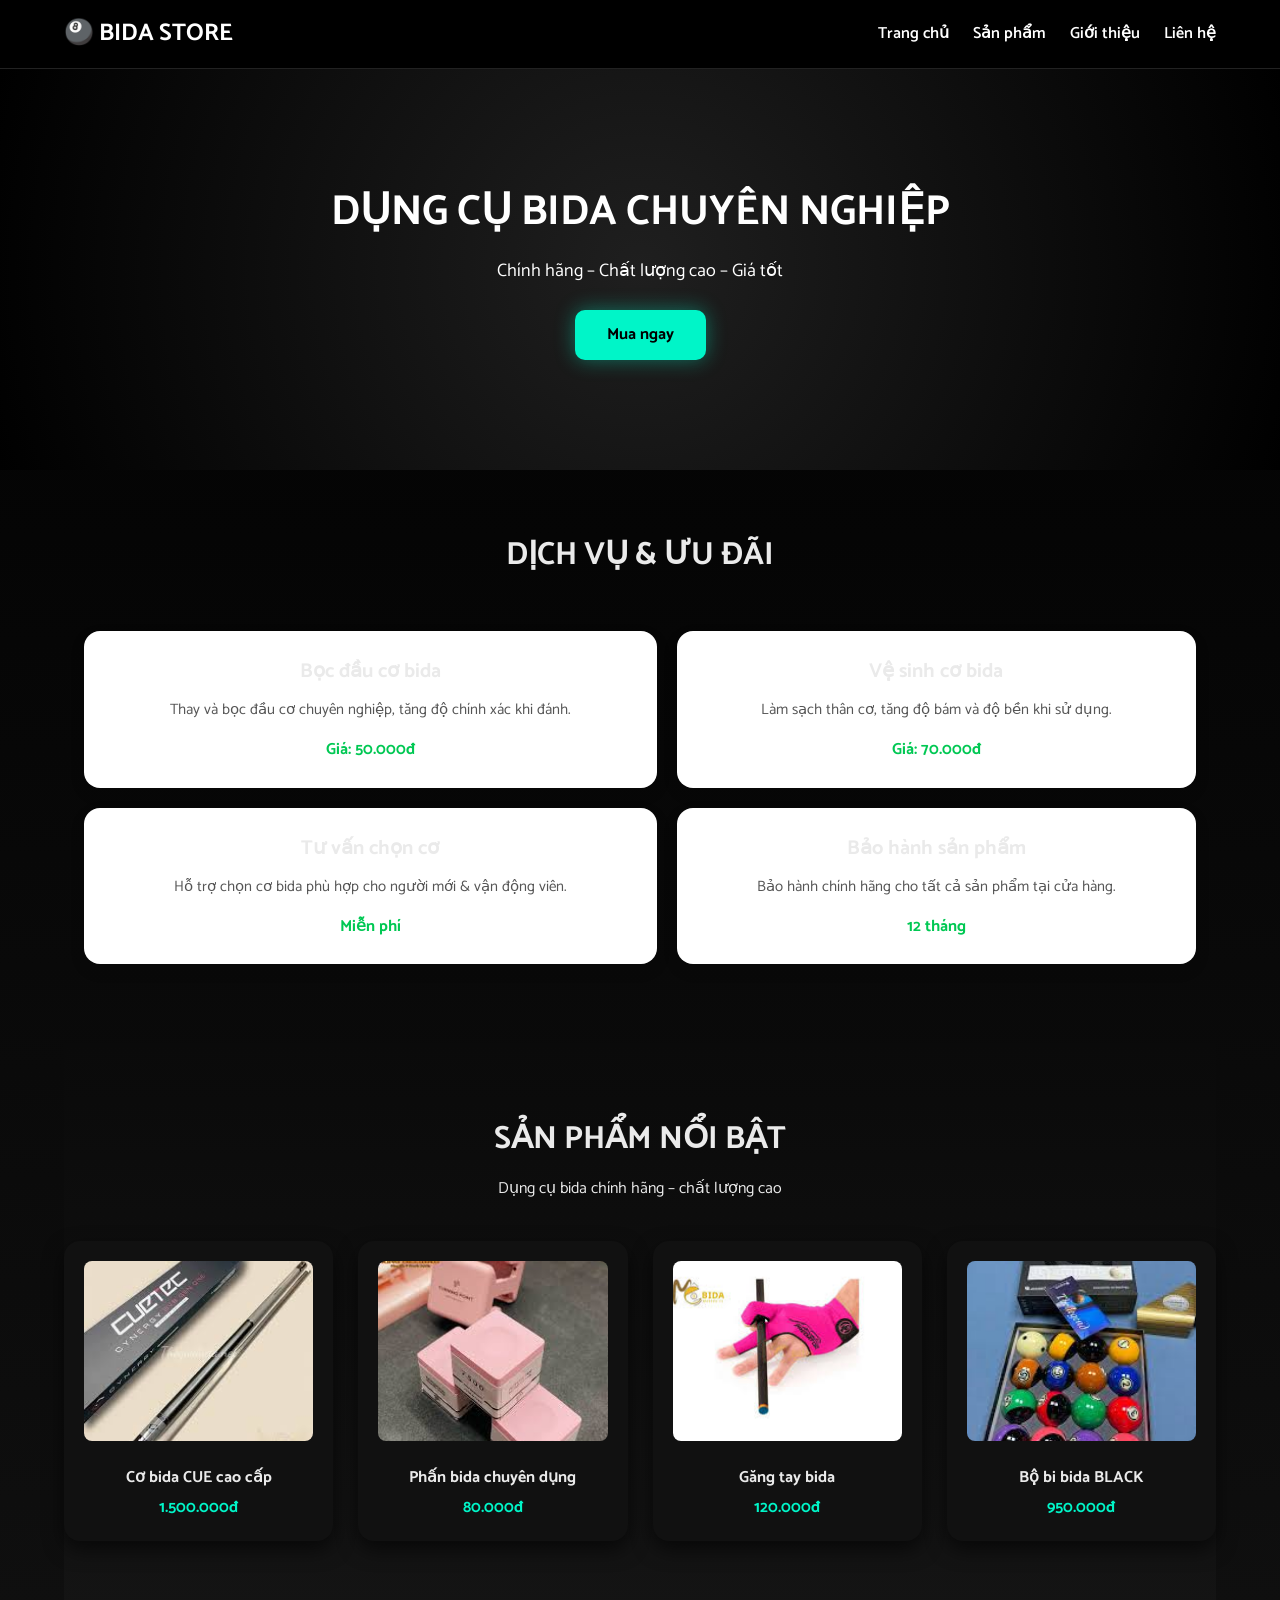
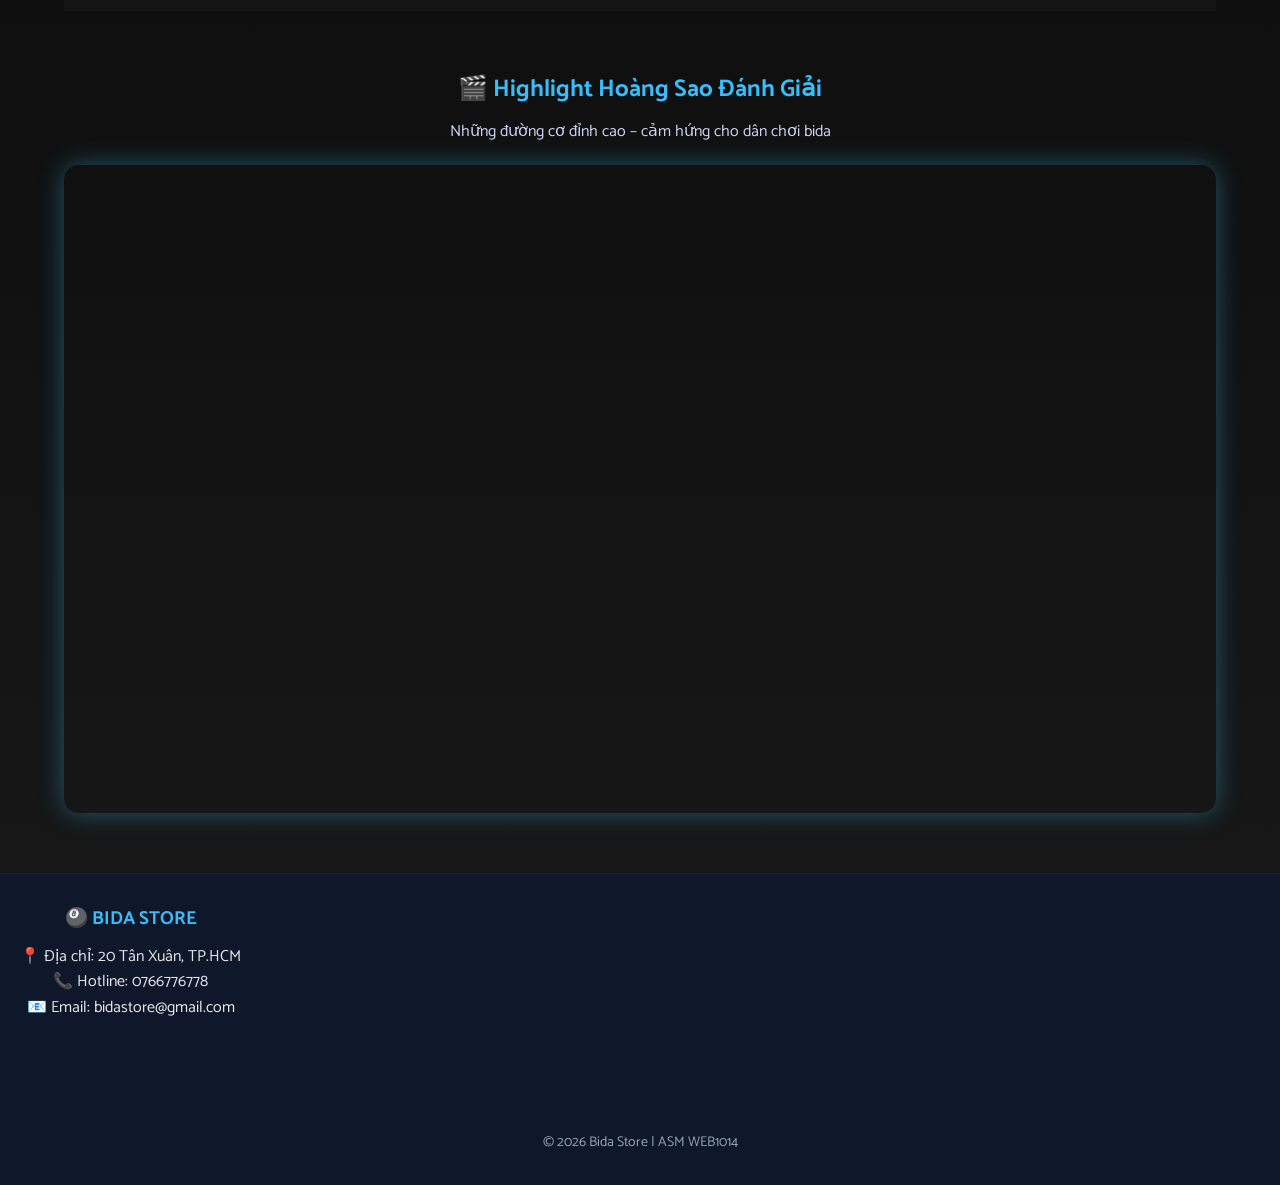
==== index.html @ 60e05be7 "Update and rename index.Html to index.html" ====
<!DOCTYPE html>
<html lang="vi">
<head>
    <meta charset="UTF-8">
    <title>ASM1 - Bida Store</title>

    <link href="https://fonts.googleapis.com/css2?family=Catamaran:wght@400;700&display=swap" rel="stylesheet">
    <link rel="stylesheet" href="ASMstyles.css">
</head>

<body>

<!-- HEADER -->
<header class="site-header">
    <div class="container header-flex">
        <h1 class="logo">🎱 BIDA STORE</h1>
        <nav class="nav">
            <a href="#">Trang chủ</a>
            <a href="#">Sản phẩm</a>
            <a href="#">Giới thiệu</a>
            <a href="#">Liên hệ</a>
        </nav>
    </div>
</header>

<!-- HERO -->
<section class="hero">
    <h1>DỤNG CỤ BIDA CHUYÊN NGHIỆP</h1>
    <p>Chính hãng – Chất lượng cao – Giá tốt</p>
    <a href="#" class="btn">Mua ngay</a>
</section>
<!-- DỊCH VỤ & ƯU ĐÃI -->
<section class="service-table-section container">
    <h2>DỊCH VỤ & ƯU ĐÃI</h2>

    <table class="service-table">
        <tr>
            <td>
                <div class="service-box">
                    <h4>Bọc đầu cơ bida</h4>
                    <p>Thay và bọc đầu cơ chuyên nghiệp, tăng độ chính xác khi đánh.</p>
                    <span>Giá: 50.000đ</span>
                </div>
            </td>
            <td>
                <div class="service-box">
                    <h4>Vệ sinh cơ bida</h4>
                    <p>Làm sạch thân cơ, tăng độ bám và độ bền khi sử dụng.</p>
                    <span>Giá: 70.000đ</span>
                </div>
            </td>
        </tr>

        <tr>
            <td>
                <div class="service-box">
                    <h4>Tư vấn chọn cơ</h4>
                    <p>Hỗ trợ chọn cơ bida phù hợp cho người mới & vận động viên.</p>
                    <span>Miễn phí</span>
                </div>
            </td>
            <td>
                <div class="service-box">
                    <h4>Bảo hành sản phẩm</h4>
                    <p>Bảo hành chính hãng cho tất cả sản phẩm tại cửa hàng.</p>
                    <span>12 tháng</span>
                </div>
            </td>
        </tr>
    </table>
</section>

<!-- SẢN PHẨM -->
<section class="products container">
    <h2>SẢN PHẨM NỔI BẬT</h2>
    <p>Dụng cụ bida chính hãng – chất lượng cao</p>

    <div class="product-list">
        <div class="product">
            <img src="images/cue.jpg" alt="Cơ bida CUE">
            <h4>Cơ bida CUE cao cấp</h4>
            <p>1.500.000đ</p>
        </div>

        <div class="product">
            <img src="images/phan.jpg" alt="Phấn bida">
            <h4>Phấn bida chuyên dụng</h4>
            <p>80.000đ</p>
        </div>

        <div class="product">
            <img src="images/gangtay.jpg" alt="Găng tay bida">
            <h4>Găng tay bida</h4>
            <p>120.000đ</p>
        </div>

        <div class="product">
            <img src="images/bi.jpg" alt="Bộ bi bida">
            <h4>Bộ bi bida BLACK</h4>
            <p>950.000đ</p>
        </div>
    </div>
</section>
<!-- VIDEO HIGHLIGHT -->
<section class="video-highlight container">
    <h2>🎬 Highlight Hoàng Sao Đánh Giải</h2>
    <p>Những đường cơ đỉnh cao – cảm hứng cho dân chơi bida</p>

    <div class="video-wrapper">
        <iframe
            src="https://www.youtube.com/embed/VIDEO_ID"
            title="Hoàng Sao Bida Highlight"
            frameborder="0"
            allow="accelerometer; autoplay; clipboard-write; encrypted-media; gyroscope; picture-in-picture"
            allowfullscreen>
        </iframe>
    </div>
</section>

<!-- FOOTER -->
<footer class="footer">
    <div class="footer-container">
        <div class="footer-info">
            <h3>🎱 BIDA STORE</h3>
            <p>📍 Địa chỉ: 20 Tân Xuân, TP.HCM</p>
            <p>📞 Hotline: 0766776778</p>
            <p>📧 Email: bidastore@gmail.com</p>
        </div>

        <div class="footer-map">
            <iframe
                src="https://www.google.com/maps?q=20%20T%C3%A2n%20Xu%C3%A2n&output=embed"
                width="100%"
                height="200"
                style="border:0; border-radius:10px;"
                allowfullscreen=""
                loading="lazy">
            </iframe>
        </div>
    </div>

    <p class="footer-copy">© 2026 Bida Store | ASM WEB1014</p>
</footer>
---- ASMstyles.css ----
* {
    margin: 0;
    padding: 0;
    box-sizing: border-box;
}

body {
    font-family: 'Catamaran', sans-serif;
    line-height: 1.6;
    color: #eaeaea;
    background: linear-gradient(180deg, #000000, #1a1a1a);
}

.container {
    width: 90%;
    max-width: 1200px;
    margin: auto;
}

/* HEADER */
.site-header {
    background: #000;
    color: #fff;
    padding: 15px 0;
    border-bottom: 1px solid #222;
}

.header-flex {
    display: flex;
    justify-content: space-between;
    align-items: center;
}

.logo {
    font-size: 24px;
}

.nav a {
    color: #fff;
    text-decoration: none;
    margin-left: 20px;
    font-weight: 600;
}

.nav a:hover {
    color: #00e676;
}

/* HERO */
.hero {
    background: radial-gradient(circle at center, #1f1f1f, #000000);
    color: #fff;
    text-align: center;
    padding: 110px 20px;
}

.hero h1 {
    font-size: 42px;
    margin-bottom: 10px;
}

.hero p {
    font-size: 18px;
    margin-bottom: 25px;
}

.btn {
    display: inline-block;
    background: #00f5c8;
    color: #000;
    padding: 12px 32px;
    text-decoration: none;
    font-weight: bold;
    border-radius: 10px;
    box-shadow: 0 0 20px rgba(0,245,200,0.4);
}

.btn:hover {
    background: #00c853;
}

/* PRODUCTS */
.products {
    padding: 70px 0;
    text-align: center;
    background: linear-gradient(180deg, #0a0a0a, #141414);
}

.products h2 {
    font-size: 32px;
    margin-bottom: 10px;
}

.product-list {
    display: grid;
    grid-template-columns: repeat(auto-fit, minmax(220px, 1fr));
    gap: 25px;
    margin-top: 40px;
}

.product {
    background: #111;
    padding: 20px;
    border-radius: 16px;
    box-shadow: 0 8px 20px rgba(0,0,0,0.6);
    transition: transform 0.3s, box-shadow 0.3s;
}

.product:hover {
    transform: translateY(-5px);
    box-shadow: 0 10px 20px rgba(0,0,0,0.15);
}

.product img {
    width: 100%;
    height: 180px;
    object-fit: cover;
    border-radius: 8px;
}

.product h4 {
    margin: 15px 0 5px;
}

.product p {
    color: #00f5c8;
    font-weight: bold;
}

/* TABLE */
.service-table-section {
    padding: 60px 0;
}

.service-table-section h2 {
    text-align: center;
    font-size: 32px;
    margin-bottom: 30px;
}

.service-table {
    width: 100%;
    border-collapse: separate;
    border-spacing: 20px;
}

.service-box {
    background: #fff;
    border-radius: 16px;
    padding: 25px;
    text-align: center;
    box-shadow: 0 6px 15px rgba(0,0,0,0.12);
    transition: transform 0.3s, box-shadow 0.3s;
}

.service-box:hover {
    transform: translateY(-6px);
    box-shadow: 0 12px 25px rgba(0,0,0,0.18);
}

.service-box h4 {
    margin-bottom: 10px;
    font-size: 20px;
}

.service-box p {
    font-size: 15px;
    color: #555;
}

.service-box span {
    display: block;
    margin-top: 15px;
    font-weight: bold;
    color: #00c853;
}

/* FOOTER */
.footer {
    background: #000;
    color: #aaa;
    text-align: center;
    padding: 18px 0;
    margin-top: 40px;
    border-top: 1px solid #222;
}
.footer {
    background: #0f172a;
    color: #e5e7eb;
    padding: 30px 20px;
    margin-top: 40px;
}

.footer-container {
    display: flex;
    gap: 30px;
    flex-wrap: wrap;
    justify-content: space-between;
}

.footer-info {
    max-width: 400px;
}

.footer-info h3 {
    margin-bottom: 10px;
    color: #38bdf8;
}

.footer-map {
    flex: 1;
    min-width: 280px;
}

.footer-copy {
    text-align: center;
    margin-top: 20px;
    font-size: 14px;
    color: #94a3b8;
}
.video-highlight {
    margin: 60px auto;
    text-align: center;
}

.video-highlight h2 {
    color: #38bdf8;
    margin-bottom: 10px;
}

.video-highlight p {
    color: #cbd5f5;
    margin-bottom: 20px;
}

.video-wrapper {
    position: relative;
    padding-top: 56.25%; /* tỉ lệ 16:9 */
    border-radius: 15px;
    overflow: hidden;
    box-shadow: 0 0 25px rgba(56,189,248,0.4);
}

.video-wrapper iframe {
    position: absolute;
    top: 0;
    left: 0;
    width: 100%;
    height: 100%;
}
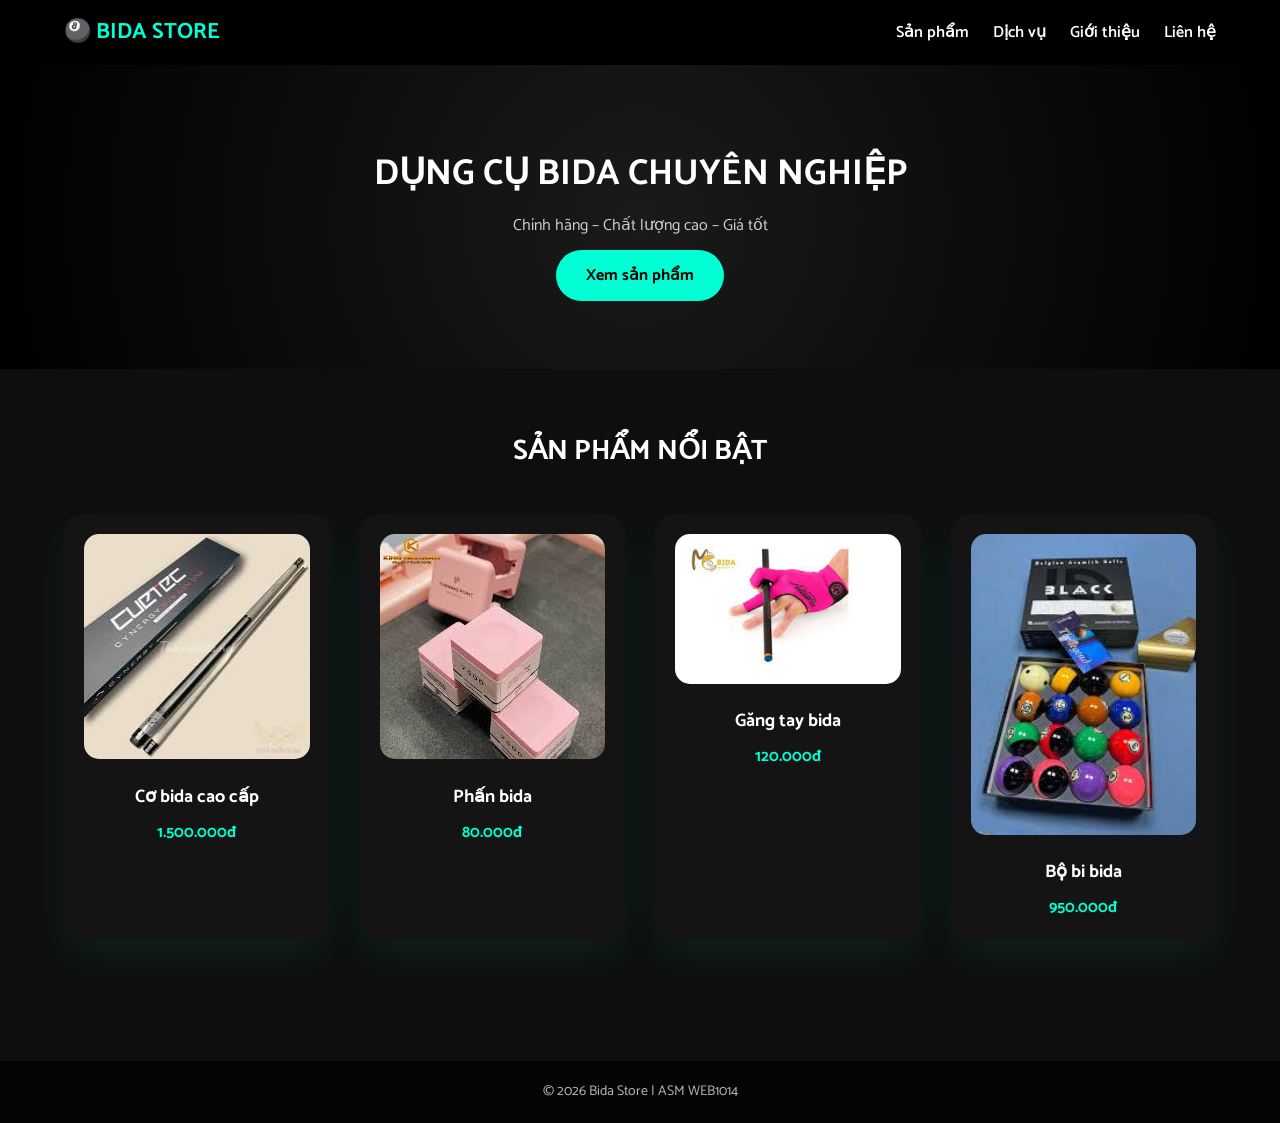
==== commit 09a93b19: "Add files via upload" ====
--- a/index.html
+++ b/index.html
@@ -1,145 +1,82 @@
 <!DOCTYPE html>
 <html lang="vi">
 <head>
-    <meta charset="UTF-8">
-    <title>ASM1 - Bida Store</title>
+    <meta charset="UTF-8" />
+    <meta name="viewport" content="width=device-width, initial-scale=1.0" />
+    <meta name="description" content="Bida Store – Cửa hàng dụng cụ bida chính hãng, chất lượng cao, giá tốt." />
+    <title>BIDA STORE | Trang chủ</title>
 
-    <link href="https://fonts.googleapis.com/css2?family=Catamaran:wght@400;700&display=swap" rel="stylesheet">
-    <link rel="stylesheet" href="ASMstyles.css">
+    <!-- FONT -->
+    <link href="https://fonts.googleapis.com/css2?family=Catamaran:wght@400;700&display=swap" rel="stylesheet" />
+
+    <!-- CSS -->
+    <link rel="stylesheet" href="ASMstyles.css" />
 </head>
 
 <body>
 
-<!-- HEADER -->
+<!-- HEADER STICKY -->
 <header class="site-header">
     <div class="container header-flex">
-        <h1 class="logo">🎱 BIDA STORE</h1>
-        <nav class="nav">
-            <a href="#">Trang chủ</a>
-            <a href="#">Sản phẩm</a>
-            <a href="#">Giới thiệu</a>
-            <a href="#">Liên hệ</a>
+        <!-- LOGO = TRANG CHỦ -->
+        <a href="index.html" class="logo" aria-label="Bida Store trang chủ">🎱 BIDA STORE</a>
+
+        <nav class="nav" aria-label="Điều hướng chính">
+            <a href="products.html">Sản phẩm</a>
+            <a href="services.html">Dịch vụ</a>
+            <a href="about.html">Giới thiệu</a>
+            <a href="contact.html">Liên hệ</a>
         </nav>
     </div>
 </header>
 
-<!-- HERO -->
-<section class="hero">
-    <h1>DỤNG CỤ BIDA CHUYÊN NGHIỆP</h1>
-    <p>Chính hãng – Chất lượng cao – Giá tốt</p>
-    <a href="#" class="btn">Mua ngay</a>
-</section>
-<!-- DỊCH VỤ & ƯU ĐÃI -->
-<section class="service-table-section container">
-    <h2>DỊCH VỤ & ƯU ĐÃI</h2>
+<main>
+    <!-- HERO -->
+    <section class="hero" role="banner">
+        <div class="container hero-content">
+            <h1>DỤNG CỤ BIDA CHUYÊN NGHIỆP</h1>
+            <p>Chính hãng – Chất lượng cao – Giá tốt</p>
+            <a href="products.html" class="btn">Xem sản phẩm</a>
+        </div>
+    </section>
 
-    <table class="service-table">
-        <tr>
-            <td>
-                <div class="service-box">
-                    <h4>Bọc đầu cơ bida</h4>
-                    <p>Thay và bọc đầu cơ chuyên nghiệp, tăng độ chính xác khi đánh.</p>
-                    <span>Giá: 50.000đ</span>
-                </div>
-            </td>
-            <td>
-                <div class="service-box">
-                    <h4>Vệ sinh cơ bida</h4>
-                    <p>Làm sạch thân cơ, tăng độ bám và độ bền khi sử dụng.</p>
-                    <span>Giá: 70.000đ</span>
-                </div>
-            </td>
-        </tr>
+    <!-- SẢN PHẨM NỔI BẬT -->
+    <section class="products container" aria-labelledby="featured-products">
+        <h2 id="featured-products">SẢN PHẨM NỔI BẬT</h2>
 
-        <tr>
-            <td>
-                <div class="service-box">
-                    <h4>Tư vấn chọn cơ</h4>
-                    <p>Hỗ trợ chọn cơ bida phù hợp cho người mới & vận động viên.</p>
-                    <span>Miễn phí</span>
-                </div>
-            </td>
-            <td>
-                <div class="service-box">
-                    <h4>Bảo hành sản phẩm</h4>
-                    <p>Bảo hành chính hãng cho tất cả sản phẩm tại cửa hàng.</p>
-                    <span>12 tháng</span>
-                </div>
-            </td>
-        </tr>
-    </table>
-</section>
+        <div class="product-list">
+            <article class="product">
+                <img src="images/cue.jpg" alt="Cơ bida cao cấp" loading="lazy" />
+                <h4>Cơ bida cao cấp</h4>
+                <p class="price">1.500.000đ</p>
+            </article>
 
-<!-- SẢN PHẨM -->
-<section class="products container">
-    <h2>SẢN PHẨM NỔI BẬT</h2>
-    <p>Dụng cụ bida chính hãng – chất lượng cao</p>
+            <article class="product">
+                <img src="images/phan.jpg" alt="Phấn bida" loading="lazy" />
+                <h4>Phấn bida</h4>
+                <p class="price">80.000đ</p>
+            </article>
 
-    <div class="product-list">
-        <div class="product">
-            <img src="images/cue.jpg" alt="Cơ bida CUE">
-            <h4>Cơ bida CUE cao cấp</h4>
-            <p>1.500.000đ</p>
+            <article class="product">
+                <img src="images/gangtay.jpg" alt="Găng tay bida" loading="lazy" />
+                <h4>Găng tay bida</h4>
+                <p class="price">120.000đ</p>
+            </article>
+
+            <article class="product">
+                <img src="images/bi.jpg" alt="Bộ bi bida" loading="lazy" />
+                <h4>Bộ bi bida</h4>
+                <p class="price">950.000đ</p>
+            </article>
         </div>
+    </section>
+</main>
 
-        <div class="product">
-            <img src="images/phan.jpg" alt="Phấn bida">
-            <h4>Phấn bida chuyên dụng</h4>
-            <p>80.000đ</p>
-        </div>
-
-        <div class="product">
-            <img src="images/gangtay.jpg" alt="Găng tay bida">
-            <h4>Găng tay bida</h4>
-            <p>120.000đ</p>
-        </div>
-
-        <div class="product">
-            <img src="images/bi.jpg" alt="Bộ bi bida">
-            <h4>Bộ bi bida BLACK</h4>
-            <p>950.000đ</p>
-        </div>
+<footer class="footer">
+    <div class="container footer-flex">
+        <p class="footer-copy">© 2026 Bida Store | ASM WEB1014</p>
     </div>
-</section>
-<!-- VIDEO HIGHLIGHT -->
-<section class="video-highlight container">
-    <h2>🎬 Highlight Hoàng Sao Đánh Giải</h2>
-    <p>Những đường cơ đỉnh cao – cảm hứng cho dân chơi bida</p>
-
-    <div class="video-wrapper">
-        <iframe
-            src="https://www.youtube.com/embed/VIDEO_ID"
-            title="Hoàng Sao Bida Highlight"
-            frameborder="0"
-            allow="accelerometer; autoplay; clipboard-write; encrypted-media; gyroscope; picture-in-picture"
-            allowfullscreen>
-        </iframe>
-    </div>
-</section>
-
-<!-- FOOTER -->
-<footer class="footer">
-    <div class="footer-container">
-        <div class="footer-info">
-            <h3>🎱 BIDA STORE</h3>
-            <p>📍 Địa chỉ: 20 Tân Xuân, TP.HCM</p>
-            <p>📞 Hotline: 0766776778</p>
-            <p>📧 Email: bidastore@gmail.com</p>
-        </div>
-
-        <div class="footer-map">
-            <iframe
-                src="https://www.google.com/maps?q=20%20T%C3%A2n%20Xu%C3%A2n&output=embed"
-                width="100%"
-                height="200"
-                style="border:0; border-radius:10px;"
-                allowfullscreen=""
-                loading="lazy">
-            </iframe>
-        </div>
-    </div>
-
-    <p class="footer-copy">© 2026 Bida Store | ASM WEB1014</p>
 </footer>
 
-
+</body>
+</html>
--- a/ASMstyles.css
+++ b/ASMstyles.css
@@ -1,16 +1,18 @@
+/* RESET */
 * {
     margin: 0;
     padding: 0;
     box-sizing: border-box;
+    font-family: 'Catamaran', sans-serif;
 }
 
 body {
-    font-family: 'Catamaran', sans-serif;
+    background: #0e0e0e;
+    color: #fff;
     line-height: 1.6;
-    color: #eaeaea;
-    background: linear-gradient(180deg, #000000, #1a1a1a);
 }
 
+/* CONTAINER */
 .container {
     width: 90%;
     max-width: 1200px;
@@ -20,9 +22,10 @@
 /* HEADER */
 .site-header {
     background: #000;
-    color: #fff;
     padding: 15px 0;
-    border-bottom: 1px solid #222;
+    position: sticky;
+    top: 0;
+    z-index: 1000;
 }
 
 .header-flex {
@@ -32,219 +35,145 @@
 }
 
 .logo {
-    font-size: 24px;
+    color: #00ffd5;
+    font-size: 22px;
+    font-weight: 700;
+    text-decoration: none;
 }
 
 .nav a {
     color: #fff;
+    margin-left: 20px;
     text-decoration: none;
-    margin-left: 20px;
     font-weight: 600;
 }
 
 .nav a:hover {
-    color: #00e676;
+    color: #00ffd5;
 }
 
 /* HERO */
 .hero {
-    background: radial-gradient(circle at center, #1f1f1f, #000000);
-    color: #fff;
+    background: radial-gradient(circle, #1a1a1a, #000);
     text-align: center;
-    padding: 110px 20px;
+    padding: 80px 20px;
 }
 
 .hero h1 {
-    font-size: 42px;
+    font-size: 36px;
     margin-bottom: 10px;
 }
 
 .hero p {
-    font-size: 18px;
+    opacity: 0.8;
     margin-bottom: 25px;
 }
 
 .btn {
-    display: inline-block;
-    background: #00f5c8;
+    background: #00ffd5;
     color: #000;
-    padding: 12px 32px;
+    padding: 12px 30px;
+    border-radius: 30px;
+    font-weight: 700;
     text-decoration: none;
-    font-weight: bold;
-    border-radius: 10px;
-    box-shadow: 0 0 20px rgba(0,245,200,0.4);
 }
 
 .btn:hover {
-    background: #00c853;
+    background: #00c9aa;
 }
 
-/* PRODUCTS */
+/* ===== SẢN PHẨM ===== */
 .products {
-    padding: 70px 0;
+    padding: 60px 0;
     text-align: center;
-    background: linear-gradient(180deg, #0a0a0a, #141414);
 }
 
 .products h2 {
-    font-size: 32px;
-    margin-bottom: 10px;
+    font-size: 28px;
+    margin-bottom: 40px;
 }
 
 .product-list {
     display: grid;
-    grid-template-columns: repeat(auto-fit, minmax(220px, 1fr));
-    gap: 25px;
-    margin-top: 40px;
+    grid-template-columns: repeat(auto-fit, minmax(250px, 1fr));
+    gap: 30px;
 }
 
 .product {
-    background: #111;
+    background: #141414;
+    border-radius: 20px;
     padding: 20px;
-    border-radius: 16px;
-    box-shadow: 0 8px 20px rgba(0,0,0,0.6);
+    box-shadow: 0 15px 40px rgba(0, 255, 213, 0.08);
     transition: transform 0.3s, box-shadow 0.3s;
 }
 
 .product:hover {
-    transform: translateY(-5px);
-    box-shadow: 0 10px 20px rgba(0,0,0,0.15);
+    transform: translateY(-10px);
+    box-shadow: 0 25px 60px rgba(0, 255, 213, 0.25);
 }
 
 .product img {
     width: 100%;
-    height: 180px;
-    object-fit: cover;
-    border-radius: 8px;
+    border-radius: 15px;
+    margin-bottom: 15px;
 }
 
 .product h4 {
-    margin: 15px 0 5px;
+    font-size: 18px;
+    margin-bottom: 8px;
 }
 
 .product p {
-    color: #00f5c8;
-    font-weight: bold;
+    color: #00ffd5;
+    font-weight: 700;
 }
 
-/* TABLE */
-.service-table-section {
-    padding: 60px 0;
+/* ===== TABLE DỊCH VỤ ===== */
+.service-table {
+    width: 100%;
+    margin-top: 30px;
+    border-collapse: collapse;
+    background: #141414;
+    border-radius: 15px;
+    overflow: hidden;
 }
 
-.service-table-section h2 {
+.service-table th,
+.service-table td {
+    padding: 15px;
     text-align: center;
-    font-size: 32px;
-    margin-bottom: 30px;
 }
 
-.service-table {
-    width: 100%;
-    border-collapse: separate;
-    border-spacing: 20px;
+.service-table th {
+    background: #00ffd5;
+    color: #000;
 }
 
-.service-box {
-    background: #fff;
-    border-radius: 16px;
-    padding: 25px;
-    text-align: center;
-    box-shadow: 0 6px 15px rgba(0,0,0,0.12);
-    transition: transform 0.3s, box-shadow 0.3s;
+.service-table tr:nth-child(even) {
+    background: #1c1c1c;
 }
 
-.service-box:hover {
-    transform: translateY(-6px);
-    box-shadow: 0 12px 25px rgba(0,0,0,0.18);
-}
-
-.service-box h4 {
-    margin-bottom: 10px;
-    font-size: 20px;
-}
-
-.service-box p {
-    font-size: 15px;
-    color: #555;
-}
-
-.service-box span {
-    display: block;
-    margin-top: 15px;
-    font-weight: bold;
-    color: #00c853;
+.service-table tr:hover {
+    background: rgba(0, 255, 213, 0.15);
 }
 
 /* FOOTER */
 .footer {
     background: #000;
-    color: #aaa;
+    padding: 20px;
     text-align: center;
-    padding: 18px 0;
-    margin-top: 40px;
-    border-top: 1px solid #222;
-}
-.footer {
-    background: #0f172a;
-    color: #e5e7eb;
-    padding: 30px 20px;
-    margin-top: 40px;
+    margin-top: 60px;
+    font-size: 14px;
+    opacity: 0.7;
 }
 
-.footer-container {
-    display: flex;
-    gap: 30px;
-    flex-wrap: wrap;
-    justify-content: space-between;
+/* RESPONSIVE */
+@media (max-width: 768px) {
+    .hero h1 {
+        font-size: 26px;
+    }
+
+    .nav a {
+        margin-left: 12px;
+    }
 }
-
-.footer-info {
-    max-width: 400px;
-}
-
-.footer-info h3 {
-    margin-bottom: 10px;
-    color: #38bdf8;
-}
-
-.footer-map {
-    flex: 1;
-    min-width: 280px;
-}
-
-.footer-copy {
-    text-align: center;
-    margin-top: 20px;
-    font-size: 14px;
-    color: #94a3b8;
-}
-.video-highlight {
-    margin: 60px auto;
-    text-align: center;
-}
-
-.video-highlight h2 {
-    color: #38bdf8;
-    margin-bottom: 10px;
-}
-
-.video-highlight p {
-    color: #cbd5f5;
-    margin-bottom: 20px;
-}
-
-.video-wrapper {
-    position: relative;
-    padding-top: 56.25%; /* tỉ lệ 16:9 */
-    border-radius: 15px;
-    overflow: hidden;
-    box-shadow: 0 0 25px rgba(56,189,248,0.4);
-}
-
-.video-wrapper iframe {
-    position: absolute;
-    top: 0;
-    left: 0;
-    width: 100%;
-    height: 100%;
-}
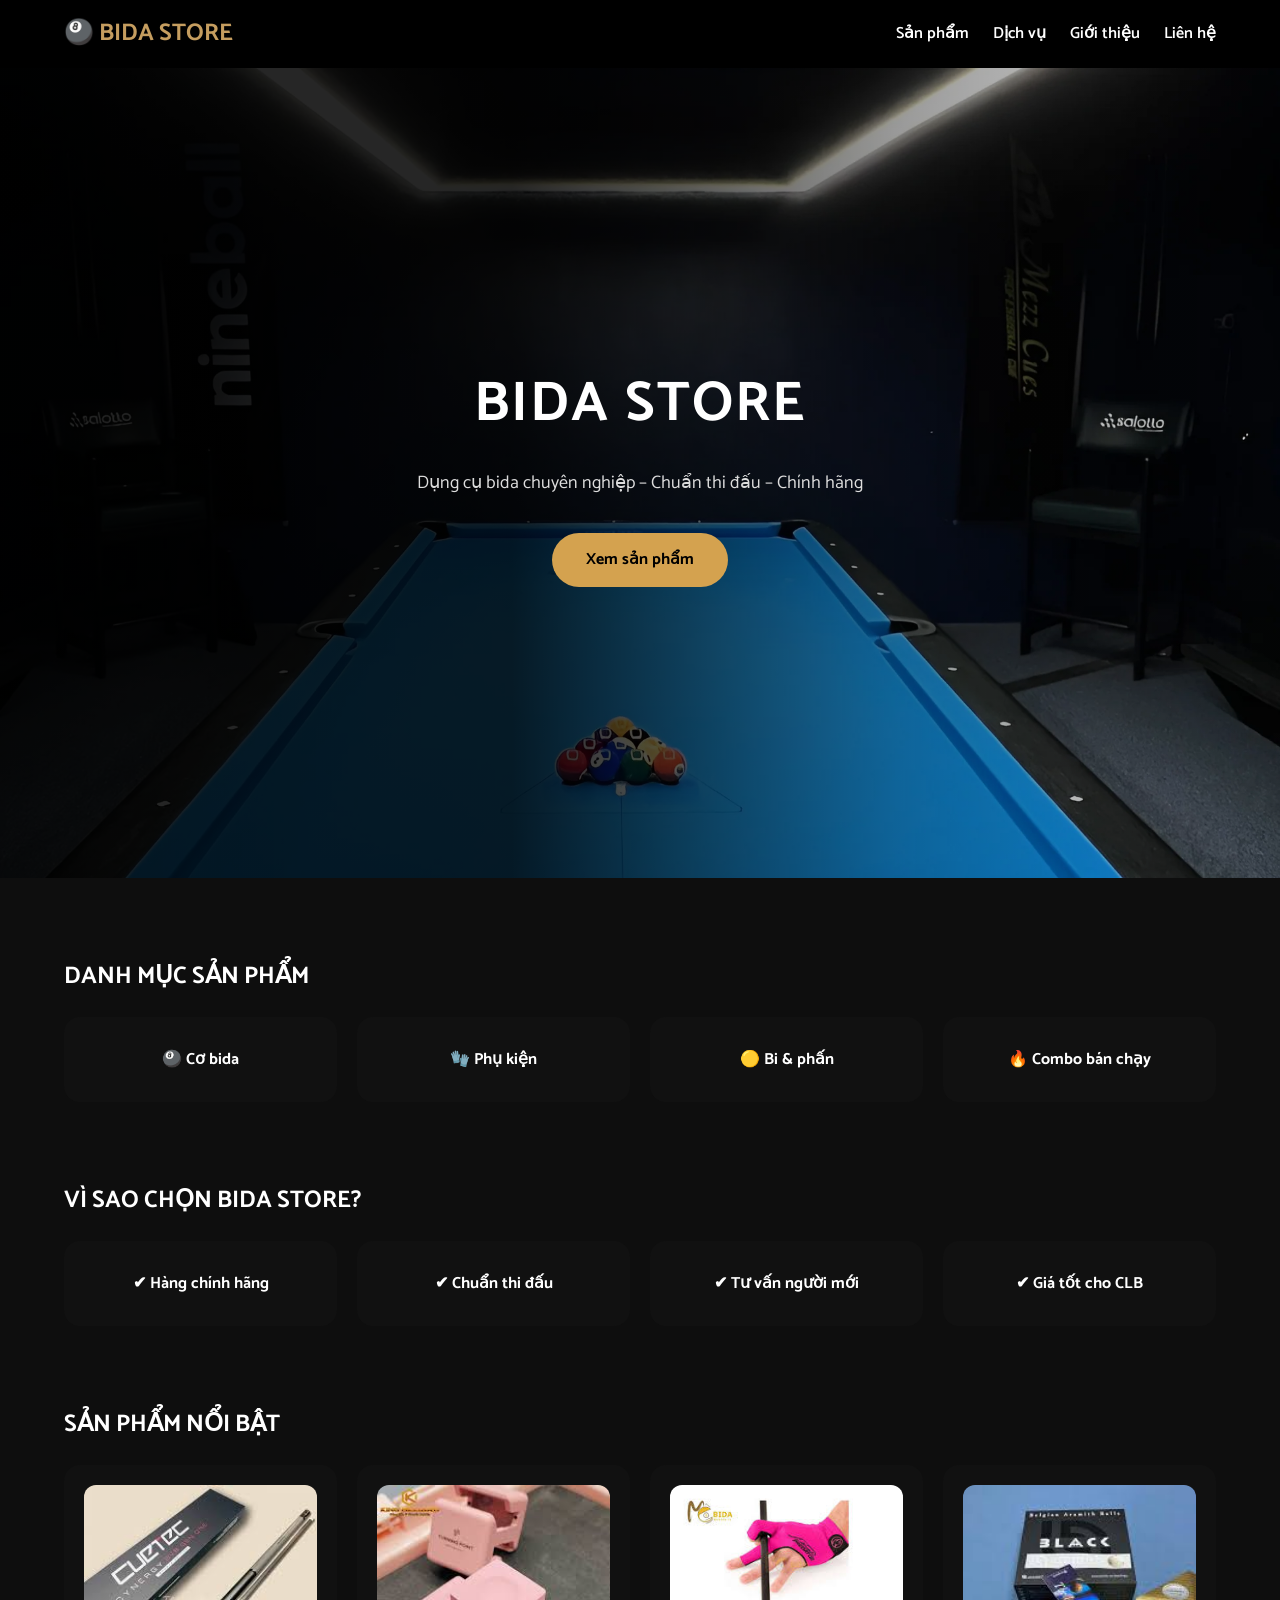
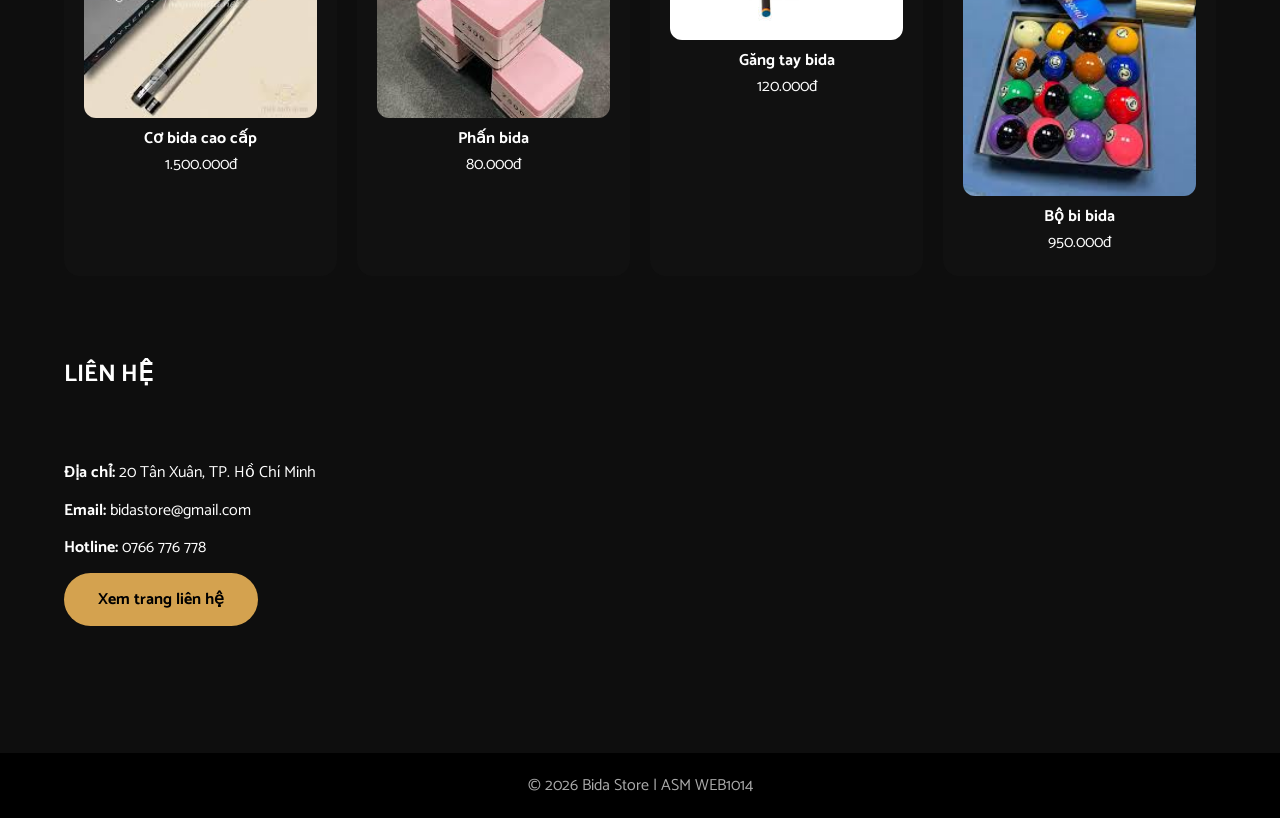
==== commit d69eb551: "Add files via upload" ====
--- a/index.html
+++ b/index.html
@@ -1,27 +1,23 @@
 <!DOCTYPE html>
 <html lang="vi">
 <head>
-    <meta charset="UTF-8" />
-    <meta name="viewport" content="width=device-width, initial-scale=1.0" />
-    <meta name="description" content="Bida Store – Cửa hàng dụng cụ bida chính hãng, chất lượng cao, giá tốt." />
+    <meta charset="UTF-8">
+    <meta name="viewport" content="width=device-width, initial-scale=1.0">
     <title>BIDA STORE | Trang chủ</title>
 
     <!-- FONT -->
-    <link href="https://fonts.googleapis.com/css2?family=Catamaran:wght@400;700&display=swap" rel="stylesheet" />
+    <link href="https://fonts.googleapis.com/css2?family=Catamaran:wght@400;700&display=swap" rel="stylesheet">
 
     <!-- CSS -->
-    <link rel="stylesheet" href="ASMstyles.css" />
+    <link rel="stylesheet" href="ASMstyles.css">
 </head>
-
 <body>
 
-<!-- HEADER STICKY -->
+<!-- HEADER -->
 <header class="site-header">
     <div class="container header-flex">
-        <!-- LOGO = TRANG CHỦ -->
-        <a href="index.html" class="logo" aria-label="Bida Store trang chủ">🎱 BIDA STORE</a>
-
-        <nav class="nav" aria-label="Điều hướng chính">
+        <a href="index.html" class="logo">🎱 BIDA STORE</a>
+        <nav class="nav">
             <a href="products.html">Sản phẩm</a>
             <a href="services.html">Dịch vụ</a>
             <a href="about.html">Giới thiệu</a>
@@ -30,52 +26,97 @@
     </div>
 </header>
 
-<main>
-    <!-- HERO -->
-    <section class="hero" role="banner">
-        <div class="container hero-content">
-            <h1>DỤNG CỤ BIDA CHUYÊN NGHIỆP</h1>
-            <p>Chính hãng – Chất lượng cao – Giá tốt</p>
-            <a href="products.html" class="btn">Xem sản phẩm</a>
+<!-- HERO 2 CỘT -->
+<section class="hero hero-bg">
+    <div class="hero-overlay"></div>
+
+    <div class="hero-content container">
+        <h1>BIDA STORE</h1>
+        <p>Dụng cụ bida chuyên nghiệp – Chuẩn thi đấu – Chính hãng</p>
+        <a href="products.html" class="btn">Xem sản phẩm</a>
+    </div>
+</section>
+
+
+<!-- DANH MỤC SẢN PHẨM -->
+<section class="categories container">
+    <h2>DANH MỤC SẢN PHẨM</h2>
+    <div class="category-grid">
+        <div class="category">🎱 Cơ bida</div>
+        <div class="category">🧤 Phụ kiện</div>
+        <div class="category">🟡 Bi & phấn</div>
+        <div class="category">🔥 Combo bán chạy</div>
+    </div>
+</section>
+
+<!-- VÌ SAO CHỌN CHÚNG TÔI -->
+<section class="why container">
+    <h2>VÌ SAO CHỌN BIDA STORE?</h2>
+    <div class="why-grid">
+        <div class="why-box">✔ Hàng chính hãng</div>
+        <div class="why-box">✔ Chuẩn thi đấu</div>
+        <div class="why-box">✔ Tư vấn người mới</div>
+        <div class="why-box">✔ Giá tốt cho CLB</div>
+    </div>
+</section>
+
+<!-- SẢN PHẨM NỔI BẬT (GIỮ NGUYÊN) -->
+<section class="products container">
+    <h2>SẢN PHẨM NỔI BẬT</h2>
+
+    <div class="product-list">
+        <div class="product">
+            <img src="images/cue.jpg" alt="Cơ bida">
+            <h4>Cơ bida cao cấp</h4>
+            <p>1.500.000đ</p>
         </div>
-    </section>
 
-    <!-- SẢN PHẨM NỔI BẬT -->
-    <section class="products container" aria-labelledby="featured-products">
-        <h2 id="featured-products">SẢN PHẨM NỔI BẬT</h2>
+        <div class="product">
+            <img src="images/phan.jpg" alt="Phấn bida">
+            <h4>Phấn bida</h4>
+            <p>80.000đ</p>
+        </div>
 
-        <div class="product-list">
-            <article class="product">
-                <img src="images/cue.jpg" alt="Cơ bida cao cấp" loading="lazy" />
-                <h4>Cơ bida cao cấp</h4>
-                <p class="price">1.500.000đ</p>
-            </article>
+        <div class="product">
+            <img src="images/gangtay.jpg" alt="Găng tay">
+            <h4>Găng tay bida</h4>
+            <p>120.000đ</p>
+        </div>
 
-            <article class="product">
-                <img src="images/phan.jpg" alt="Phấn bida" loading="lazy" />
-                <h4>Phấn bida</h4>
-                <p class="price">80.000đ</p>
-            </article>
+        <div class="product">
+            <img src="images/bi.jpg" alt="Bi bida">
+            <h4>Bộ bi bida</h4>
+            <p>950.000đ</p>
+        </div>
+    </div>
+</section>
+<!-- LIÊN HỆ -->
+<section class="contact-home container">
+    <h2>LIÊN HỆ</h2>
 
-            <article class="product">
-                <img src="images/gangtay.jpg" alt="Găng tay bida" loading="lazy" />
-                <h4>Găng tay bida</h4>
-                <p class="price">120.000đ</p>
-            </article>
+    <div class="contact-grid">
+        <div class="contact-info">
+            <p><strong>Địa chỉ:</strong> 20 Tân Xuân, TP. Hồ Chí Minh</p>
+            <p><strong>Email:</strong> bidastore@gmail.com</p>
+            <p><strong>Hotline:</strong> 0766 776 778</p>
+            <a href="contact.html" class="btn">Xem trang liên hệ</a>
+        </div>
 
-            <article class="product">
-                <img src="images/bi.jpg" alt="Bộ bi bida" loading="lazy" />
-                <h4>Bộ bi bida</h4>
-                <p class="price">950.000đ</p>
-            </article>
+        <div class="contact-map">
+            <iframe
+                src="https://www.google.com/maps?q=20%20T%C3%A2n%20Xu%C3%A2n&output=embed"
+                width="100%"
+                height="250"
+                style="border:0;"
+                loading="lazy">
+            </iframe>
         </div>
-    </section>
-</main>
+    </div>
+</section>
 
+<!-- FOOTER -->
 <footer class="footer">
-    <div class="container footer-flex">
-        <p class="footer-copy">© 2026 Bida Store | ASM WEB1014</p>
-    </div>
+    <p>© 2026 Bida Store | ASM WEB1014</p>
 </footer>
 
 </body>
--- a/ASMstyles.css
+++ b/ASMstyles.css
@@ -1,179 +1,326 @@
-/* RESET */
-* {
-    margin: 0;
-    padding: 0;
-    box-sizing: border-box;
-    font-family: 'Catamaran', sans-serif;
-}
-
-body {
-    background: #0e0e0e;
-    color: #fff;
-    line-height: 1.6;
-}
-
-/* CONTAINER */
-.container {
-    width: 90%;
-    max-width: 1200px;
-    margin: auto;
-}
-
-/* HEADER */
-.site-header {
-    background: #000;
-    padding: 15px 0;
-    position: sticky;
-    top: 0;
-    z-index: 1000;
-}
-
-.header-flex {
-    display: flex;
-    justify-content: space-between;
-    align-items: center;
-}
-
-.logo {
-    color: #00ffd5;
-    font-size: 22px;
-    font-weight: 700;
-    text-decoration: none;
-}
-
-.nav a {
-    color: #fff;
-    margin-left: 20px;
-    text-decoration: none;
-    font-weight: 600;
-}
-
-.nav a:hover {
-    color: #00ffd5;
-}
-
-/* HERO */
-.hero {
-    background: radial-gradient(circle, #1a1a1a, #000);
-    text-align: center;
-    padding: 80px 20px;
-}
-
-.hero h1 {
-    font-size: 36px;
-    margin-bottom: 10px;
-}
-
-.hero p {
-    opacity: 0.8;
-    margin-bottom: 25px;
-}
-
-.btn {
-    background: #00ffd5;
-    color: #000;
-    padding: 12px 30px;
-    border-radius: 30px;
-    font-weight: 700;
-    text-decoration: none;
-}
-
-.btn:hover {
-    background: #00c9aa;
-}
-
-/* ===== SẢN PHẨM ===== */
-.products {
-    padding: 60px 0;
-    text-align: center;
-}
-
-.products h2 {
-    font-size: 28px;
-    margin-bottom: 40px;
-}
-
-.product-list {
-    display: grid;
-    grid-template-columns: repeat(auto-fit, minmax(250px, 1fr));
-    gap: 30px;
-}
-
-.product {
-    background: #141414;
-    border-radius: 20px;
-    padding: 20px;
-    box-shadow: 0 15px 40px rgba(0, 255, 213, 0.08);
-    transition: transform 0.3s, box-shadow 0.3s;
-}
-
-.product:hover {
-    transform: translateY(-10px);
-    box-shadow: 0 25px 60px rgba(0, 255, 213, 0.25);
-}
-
-.product img {
-    width: 100%;
-    border-radius: 15px;
-    margin-bottom: 15px;
-}
-
-.product h4 {
-    font-size: 18px;
-    margin-bottom: 8px;
-}
-
-.product p {
-    color: #00ffd5;
-    font-weight: 700;
-}
-
-/* ===== TABLE DỊCH VỤ ===== */
-.service-table {
-    width: 100%;
-    margin-top: 30px;
-    border-collapse: collapse;
-    background: #141414;
-    border-radius: 15px;
-    overflow: hidden;
+/* ===== RESET & BASE ===== */
+*{
+    margin:0;
+    padding:0;
+    box-sizing:border-box;
+}
+
+body{
+    font-family:'Catamaran', sans-serif;
+    background:#0e0e0e;
+    color:#fff;
+    line-height:1.6;
+}
+
+/* ===== COMMON ===== */
+.container{
+    width:90%;
+    max-width:1200px;
+    margin:auto;
+}
+
+a{
+    text-decoration:none;
+    color:inherit;
+}
+
+h1, h2{
+    margin-bottom:20px;
+}
+
+/* ===== HEADER ===== */
+.site-header{
+    background:#000;
+    position:sticky;
+    top:0;
+    z-index:1000;
+}
+
+.header-flex{
+    display:flex;
+    justify-content:space-between;
+    align-items:center;
+    padding:15px 0;
+}
+
+.logo{
+    font-size:24px;
+    font-weight:700;
+    color:#c59d5f;
+}
+
+.nav a{
+    margin-left:20px;
+    font-weight:600;
+}
+
+.nav a:hover,
+.nav a.active{
+    color:#c59d5f;
+}
+
+/* ===== HERO ===== */
+.hero{
+    padding:80px 0;
+    text-align:center;
+}
+
+.hero-split{
+    display:grid;
+    grid-template-columns:1fr 1fr;
+    align-items:center;
+    gap:40px;
+}
+
+.hero-text h1{
+    font-size:42px;
+}
+
+.hero-text p{
+    margin:20px 0;
+    font-size:18px;
+}
+
+.hero-image img{
+    width:100%;
+    border-radius:16px;
+}
+
+/* ===== BUTTON ===== */
+.btn{
+    display:inline-block;
+    background:#c59d5f;
+    color:#000;
+    padding:12px 28px;
+    border-radius:30px;
+    font-weight:700;
+    transition:0.3s;
+}
+
+.btn:hover{
+    background:#fff;
+}
+
+/* ===== CATEGORIES ===== */
+.categories{
+    margin:80px auto;
+}
+
+.category-grid{
+    display:grid;
+    grid-template-columns:repeat(4,1fr);
+    gap:20px;
+}
+
+.category{
+    background:#111;
+    padding:30px;
+    text-align:center;
+    border-radius:16px;
+    font-weight:700;
+    cursor:pointer;
+    transition:0.3s;
+}
+
+.category:hover{
+    background:#c59d5f;
+    color:#000;
+}
+
+/* ===== WHY CHOOSE ===== */
+.why{
+    margin:80px auto;
+}
+
+.why-grid{
+    display:grid;
+    grid-template-columns:repeat(4,1fr);
+    gap:20px;
+}
+
+.why-box{
+    background:#111;
+    padding:30px;
+    text-align:center;
+    border-radius:16px;
+    font-weight:700;
+    transition:0.3s;
+}
+
+.why-box:hover{
+    background:#c59d5f;
+    color:#000;
+}
+
+/* ===== PRODUCTS ===== */
+.products{
+    margin:80px auto;
+}
+
+.product-list{
+    display:grid;
+    grid-template-columns:repeat(4,1fr);
+    gap:20px;
+}
+
+.product{
+    background:#111;
+    padding:20px;
+    border-radius:16px;
+    text-align:center;
+    transition:0.3s;
+}
+
+.product img{
+    width:100%;
+    border-radius:12px;
+}
+
+.product:hover{
+    transform:translateY(-6px);
+}
+
+/* ===== TABLE ===== */
+.service-table{
+    width:100%;
+    border-collapse:collapse;
+    margin-top:30px;
 }
 
 .service-table th,
-.service-table td {
-    padding: 15px;
-    text-align: center;
-}
-
-.service-table th {
-    background: #00ffd5;
-    color: #000;
-}
-
-.service-table tr:nth-child(even) {
-    background: #1c1c1c;
-}
-
-.service-table tr:hover {
-    background: rgba(0, 255, 213, 0.15);
-}
-
-/* FOOTER */
-.footer {
-    background: #000;
-    padding: 20px;
-    text-align: center;
-    margin-top: 60px;
-    font-size: 14px;
-    opacity: 0.7;
-}
-
-/* RESPONSIVE */
-@media (max-width: 768px) {
-    .hero h1 {
-        font-size: 26px;
-    }
-
-    .nav a {
-        margin-left: 12px;
-    }
-}
+.service-table td{
+    border:1px solid #333;
+    padding:14px;
+    text-align:left;
+}
+
+.service-table th{
+    background:#c59d5f;
+    color:#000;
+}
+
+/* ===== FOOTER ===== */
+.footer{
+    background:#000;
+    padding:20px;
+    text-align:center;
+    margin-top:60px;
+    color:#aaa;
+}
+
+/* ===== RESPONSIVE ===== */
+@media(max-width:900px){
+    .hero-split,
+    .category-grid,
+    .why-grid,
+    .product-list{
+        grid-template-columns:1fr 1fr;
+    }
+}
+
+@media(max-width:600px){
+    .hero-split{
+        grid-template-columns:1fr;
+        text-align:center;
+    }
+
+    .product-list,
+    .category-grid,
+    .why-grid{
+        grid-template-columns:1fr;
+    }
+
+    .nav a{
+        margin-left:10px;
+    }
+}
+/* ===== CONTACT HOME ===== */
+.contact-home{
+    margin:80px auto;
+}
+
+.contact-grid{
+    display:grid;
+    grid-template-columns:1fr 1fr;
+    gap:30px;
+    align-items:center;
+}
+
+.contact-info p{
+    margin-bottom:12px;
+}
+
+.contact-map iframe{
+    border-radius:16px;
+}
+
+@media(max-width:768px){
+    .contact-grid{
+        grid-template-columns:1fr;
+    }
+}
+/* ===== HERO BIDA CAO CẤP ===== */
+.hero-bg{
+    position:relative;
+    min-height:90vh;
+    background:url("images/hero-bida.jpg") center/cover no-repeat;
+    display:flex;
+    align-items:center;
+}
+
+.hero-overlay{
+    position:absolute;
+    inset:0;
+    background:linear-gradient(
+        to right,
+        rgba(0,0,0,0.85) 40%,
+        rgba(0,0,0,0.4),
+        rgba(0,0,0,0.1)
+    );
+}
+
+.hero-content{
+    position:relative;
+    z-index:2;
+    max-width:600px;
+}
+
+.hero-content h1{
+    font-size:56px;
+    letter-spacing:2px;
+    margin-bottom:20px;
+    color:#fff;
+}
+
+.hero-content p{
+    font-size:18px;
+    color:#ddd;
+    margin-bottom:35px;
+}
+
+/* Nút cao cấp */
+.btn{
+    display:inline-block;
+    background:#d4a24f;
+    color:#000;
+    padding:14px 34px;
+    border-radius:30px;
+    font-weight:700;
+    text-decoration:none;
+    transition:0.3s;
+}
+
+.btn:hover{
+    background:#f0c36d;
+    transform:translateY(-2px);
+}
+
+/* Responsive */
+@media(max-width:768px){
+    .hero-content h1{
+        font-size:36px;
+    }
+    .hero-bg{
+        min-height:70vh;
+    }
+}
